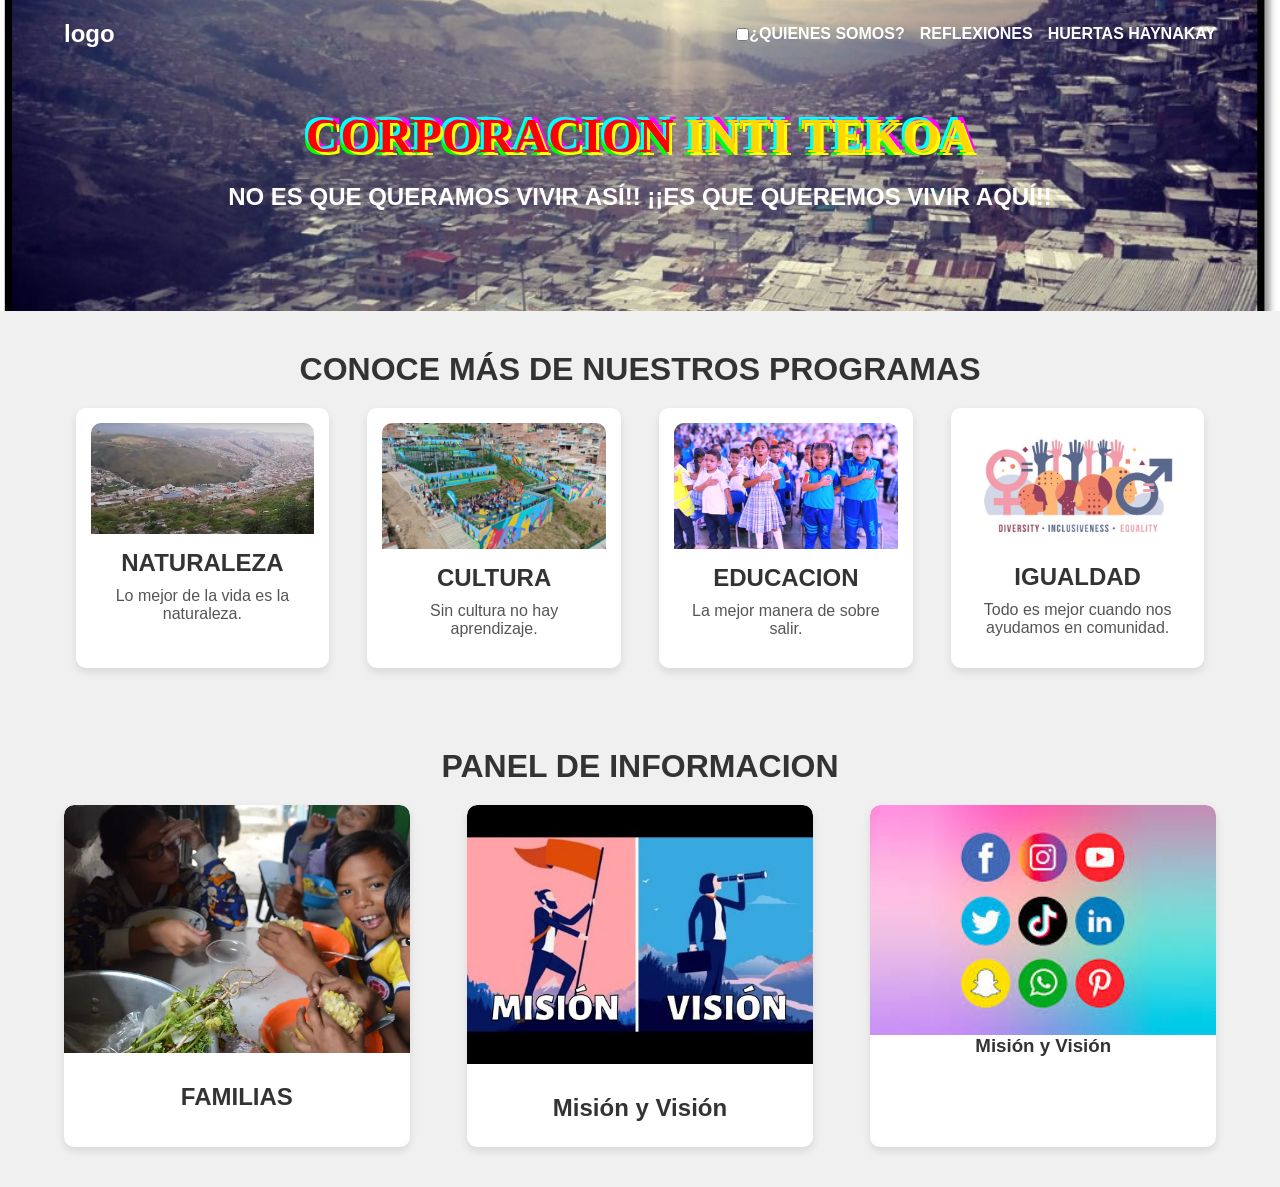
==== index.html @ c3b78e65 "sitio web Intitekoa" ====
<!DOCTYPE html>
<html lang="es">
<head>
    <meta charset="UTF-8">
    <meta name="viewport" content="width=device-width, initial-scale=1.0">
    <title>Fundación Caracolí</title>
    <link rel="stylesheet" href="style.css"> <!-- Asegúrate de tener un archivo de estilos CSS -->
</head>
<body>
    <header class="header">
        <div class="menu container">
            <a href="index.html" class="logo">logo</a>
            <input type="checkbox" id="menu"/>
            <label for="menu">
                <img src="imagenes/menu.png" class="menu-icon" alt="menu">
            </label>
            <nav class="navbar">
                <ul>
                    <li><a href="quienes-somos.html">¿QUIENES SOMOS?</a></li>
                    <li><a href="reflexiones.html">REFLEXIONES</a></li>
                    <li><a href="huertas-haynakay.html">HUERTAS HAYNAKAY</a></li>
                </ul>
            </nav>
        </div>        
    
        <div class="header-content container">
            <div class="header-txt">
                <h1 class="comic-heading">CORPORACION <span>INTI TEKOA</span></h1>
                <p>
                    <span><h2>NO ES QUE QUERAMOS VIVIR ASÍ!!
                   ¡¡ES QUE QUEREMOS VIVIR AQUÍ!!</h2></span>
                </p>
                
            </div>       
        </div>
    </header>
    <section class="conoce container">
        <h2>CONOCE MÁS DE NUESTROS PROGRAMAS</h2>
        <div class="conoce-content">
            <div class="programa">
                <a href="programa1.html">
                    <img src="imagenes/naturaleza.webp" alt="Naturaleza">
                    <h3>NATURALEZA</h3>
                    <p>Lo mejor de la vida es la naturaleza.</p>
                </a>
            </div>
            <div class="programa">
                <a href="programa2.html">
                    <img src="imagenes/cultura.jpg" alt="Cultura">
                    <h3>CULTURA</h3>
                    <p>Sin cultura no hay aprendizaje.</p>
                </a>
            </div>
            <div class="programa">
                <a href="programa3.html">
                    <img src="imagenes/educacion.jpg" alt="Educación">
                    <h3>EDUCACION</h3>
                    <p>La mejor manera de sobre salir.</p>
                </a>
            </div>
            <div class="programa">
                <a href="programa4.html">
                    <img src="imagenes/genero.jpg" alt="Género">
                    <h3>IGUALDAD</h3>
                    <p>Todo es mejor cuando nos ayudamos en comunidad.</p>
                </a>
            </div>
        </div>
    </section>
    
    
    <main class="informacion container">
        <h2>PANEL DE INFORMACION</h2>
        <div class="informacion-container">
            <div class="familias">
                <a href="familias.html"><img src="imagenes/familia.webp" alt="Familias"></a>
                <div class="familia-txt">
                    <h3>FAMILIAS</h3>
                    <div class="familias-info"></div>
                </div>
            </div>
            <div class="familias">
                <a href="Mision_vision.html"><img src="imagenes/myv.jpg" alt="Familias"></a>
                <div class="familia-txt">
                    <h3>Misión y Visión</h3>
                    <div class="familias-info"></div>
                </div>
            </div>
            <div class="familias">
                <a href="redes.html"><img src="imagenes/redes.jpg" alt="redes"></a>
                <div class="redes-txt">
                    <h3>Misión y Visión</h3>
                    <div class="redes-info"></div>
                </div>
            </div>
        </div>
        
    </main>
</body>
</html>
---- style.css ----
* {
    margin: 0;
    padding: 0;
    box-sizing: border-box;
}

body {
    font-family: 'Arial', sans-serif;
    margin: 0;
    padding: 0;
    background-color: #f0f0f0;
    color: #333;
}

a {
    text-decoration: none;
    color: #333;
}

.container {
    width: 90%;
    margin: 0 auto;
}

header {
    background: url('imagenes/portada.jpg') no-repeat center center/cover;
    color: #ffffff;
    padding: 20px 0;
}

.menu {
    display: flex;
    justify-content: flex-start;
    align-items: center;
}

.logo {
    font-size: 24px;
    font-weight: bold;
    color: #fff;
    margin-right: auto;
}

.menu-icon {
    width: 30px;
    display: none;
}

.navbar ul {
    list-style: none;
    display: flex;
    gap: 15px;
}

.navbar a {
    color: #fff;
    font-weight: bold;
}

.header-content {
    text-align: center;
    padding: 60px 0;
}

.header-txt h1 {
    font-size: 48px;
    margin-bottom: 10px;
}

.header-txt h1 span {
    color: #FFD700;
}

.header-txt p {
    font-size: 18px;
    margin-bottom: 20px;
}

.btn-1 {
    background: #FFD700;
    color: #333;
    padding: 10px 20px;
    border-radius: 5px;
    font-weight: bold;
    margin: 0 10px;
    transition: background 0.3s ease;
}

.btn-1:hover {
    background: #FFA500;
}

/* Comic-style heading */
.comic-heading {
    font-family: 'Comic Sans MS', 'Comic Neue', cursive;
    color: #ff0000;
    text-shadow: 3px 3px #ffff00, -3px -3px #00ffff, 3px -3px #ff00ff, -3px 3px #00ff00;
    font-size: 3em;
    font-weight: bold;
    text-transform: uppercase;
}

/* Section Conoce */
.conoce {
    text-align: center;
    padding: 40px 0;
}

.conoce h2 {
    font-size: 32px;
    margin-bottom: 20px;
}

.conoce-content {
    display: flex;
    justify-content: space-around;
    flex-wrap: wrap;
    gap: 15px;
}

.programa {
    width: 22%;
    background: #fff;
    border-radius: 10px;
    box-shadow: 0 4px 8px rgba(0, 0, 0, 0.1);
    overflow: hidden;
    transition: transform 0.3s ease;
    text-align: center;
}

.programa a {
    text-decoration: none;
    color: inherit;
    display: block;
    padding: 15px;
}

.programa img {
    width: 100%;
    height: auto;
    display: block;
    border-radius: 10px 10px 0 0;
}

.programa h3 {
    margin: 15px 0 10px;
    font-size: 1.5em;
}

.programa p {
    margin: 0 15px 15px;
    font-size: 1em;
    color: #555;
}

.programa:hover {
    transform: translateY(-5px);
}


/* Main Information Panel */
.informacion {
    padding: 40px 0;
}

.informacion h2 {
    font-size: 32px;
    text-align: center;
    margin-bottom: 20px;
}

.informacion-container {
    display: flex;
    justify-content: space-between;
    flex-wrap: wrap;
    gap: 15px;
}

.familias {
    width: 30%;
    background: #fff;
    border-radius: 10px;
    box-shadow: 0 4px 8px rgba(0, 0, 0, 0.1);
    overflow: hidden;
    transition: transform 0.3s ease;
    text-align: center;
}

.familias a {
    text-decoration: none;
    color: inherit;
    display: block;
}

.familias img {
    width: 100%;
    height: auto;
    display: block;
    border-radius: 10px 10px 0 0;
}

.familia-txt {
    padding: 15px;
}

.familia-txt h3 {
    margin: 15px 0 10px;
    font-size: 1.5em;
}

.familia-txt .familias-info {
    font-size: 1em;
    color: #555;
}

.familias:hover {
    transform: translateY(-5px);
}

@media (max-width: 768px) {
    .informacion-container {
        flex-direction: column;
        align-items: center;
    }

    .familias {
        width: 80%;
        margin-bottom: 20px;
    }

    .menu-icon {
        display: block;
    }
    .navbar {
        display: none;
        width: 100%;
        background-color: #e67e22;
        position: absolute;
        top: 70px;
        left: 0;
        padding: 10px 0;
    }
    .navbar ul {
        flex-direction: column;
        align-items: center;
    }
    .navbar ul li {
        margin: 10px 0;
    }
    #menu:checked + label + .navbar {
        display: flex;
        flex-direction: column;
    }
}
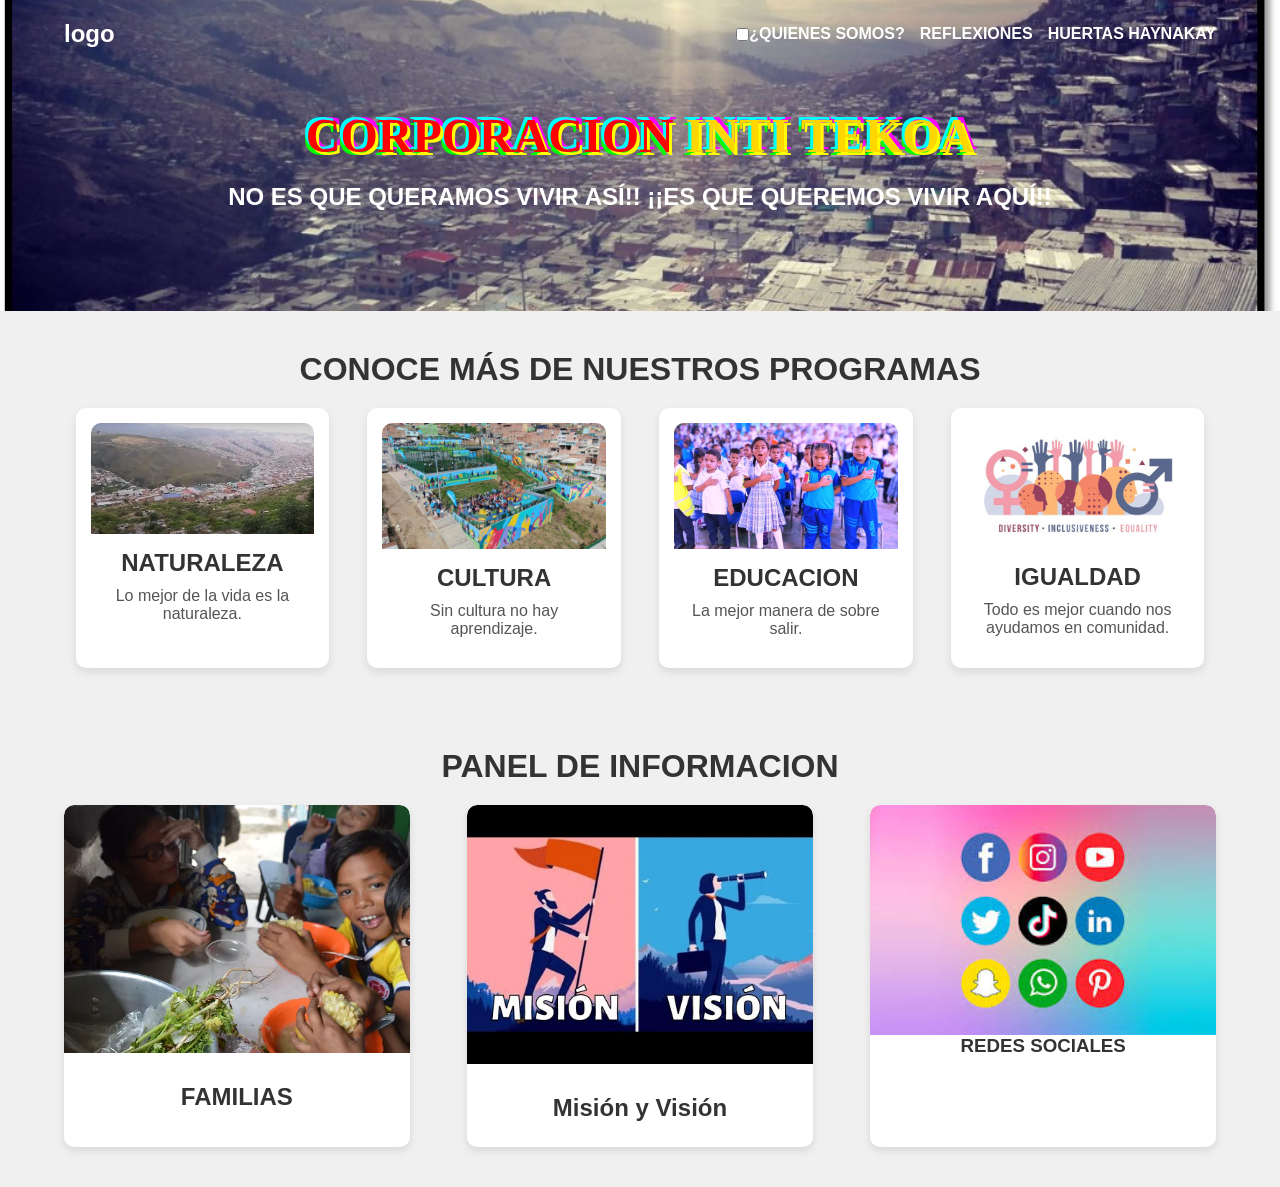
==== commit bd71a982: "Update index.html" ====
--- a/index.html
+++ b/index.html
@@ -89,7 +89,7 @@
             <div class="familias">
                 <a href="redes.html"><img src="imagenes/redes.jpg" alt="redes"></a>
                 <div class="redes-txt">
-                    <h3>Misión y Visión</h3>
+                    <h3>REDES SOCIALES</h3>
                     <div class="redes-info"></div>
                 </div>
             </div>
